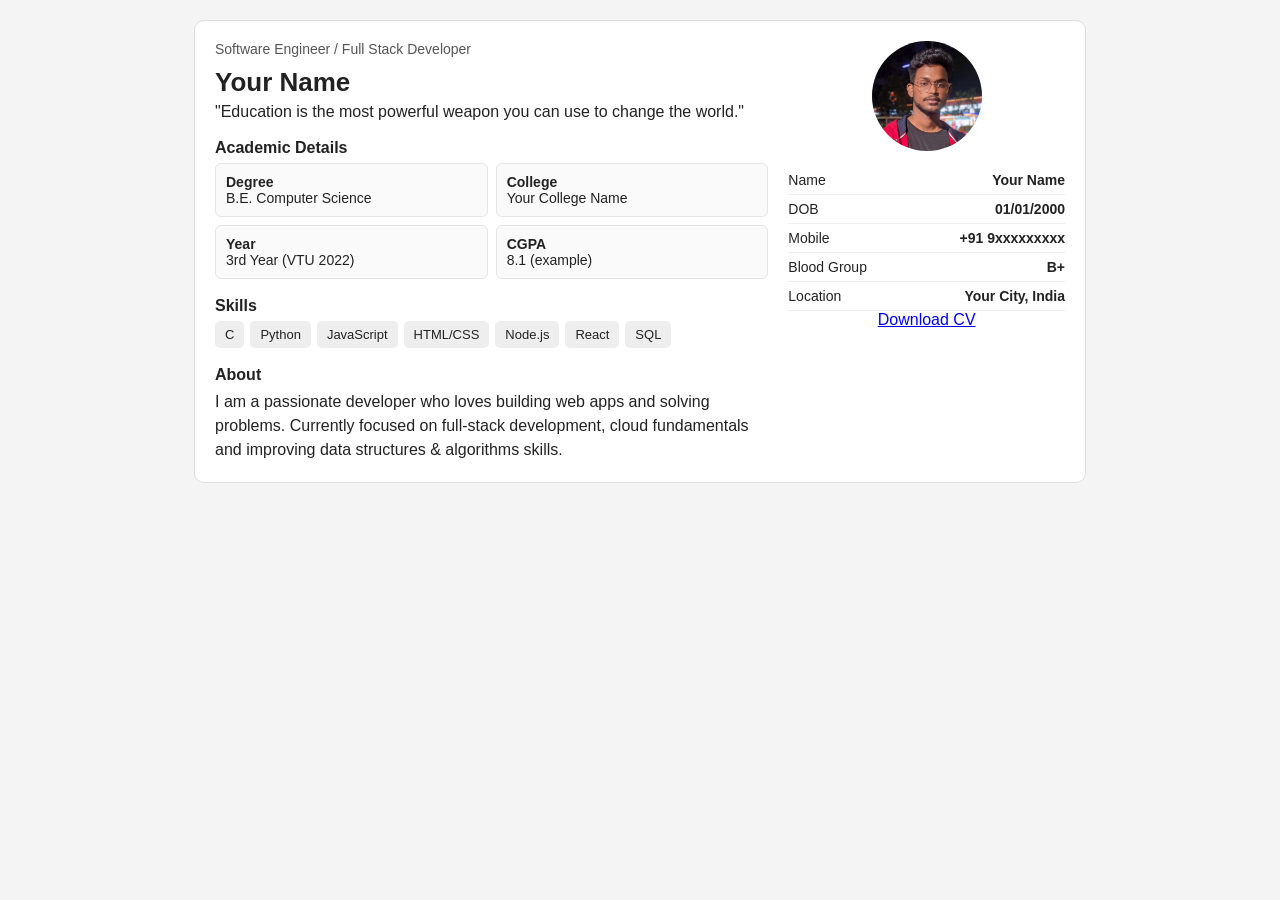
==== index.html @ 60961ec0 "Initial portfolio upload" ====
<!doctype html>
<html lang="en">
<head>
  <meta charset="utf-8" />
  <meta name="viewport" content="width=device-width,initial-scale=1" />
  <title>Portfolio — Your Name</title>
  <link href="https://fonts.googleapis.com/css2?family=Inter:wght@300;400;600;700&display=swap" rel="stylesheet">
  <style>
    body{margin:0;font-family:Arial, Helvetica, sans-serif;background:#f4f4f4;color:#222;}
    .wrap{padding:20px;display:flex;justify-content:center;}
    .card{max-width:850px;width:100%;background:#fff;border-radius:10px;display:flex;gap:20px;padding:20px;border:1px solid #ddd;}

    .main{flex:2;}
    .name{font-size:26px;font-weight:bold;margin:5px 0;}
    .role{color:#555;font-size:14px;margin-bottom:10px;}

    .section{margin-top:18px;}
    .section h3{font-size:16px;margin-bottom:6px;}
    .info-grid{display:grid;grid-template-columns:repeat(2,1fr);gap:8px;}
    .info-card{background:#fafafa;border:1px solid #e5e5e5;padding:10px;border-radius:6px;font-size:14px;}

    .skills{display:flex;flex-wrap:wrap;gap:6px;}
    .skill{background:#eee;padding:6px 10px;border-radius:5px;font-size:13px;}

    .side{flex:1;text-align:center;}
    .avatar{width:110px;height:110px;border-radius:50%;background:#ddd;display:flex;align-items:center;justify-content:center;font-weight:bold;margin:auto;}

    .personal{margin-top:15px;font-size:14px;}
    .pd-row{display:flex;justify-content:space-between;border-bottom:1px solid #eee;padding:6px 0;}

    @media(max-width:700px){
      .card{flex-direction:column;}
      .pd-row{flex-direction:column;align-items:flex-start;}
    }
  </style>
</head>
<body>
  <div class="wrap">
    <article class="card" aria-label="Portfolio card">
      <section class="main">
        <div style="display:flex;align-items:center;justify-content:space-between;gap:16px;">
          <div>
            <div class="role">Software Engineer / Full Stack Developer</div>
            <div class="name">Your Name</div>
            <div class="quote">"Education is the most powerful weapon you can use to change the world."</div>
          </div>
          <div style="text-align:right;color:var(--muted);font-size:12px">
          </div>
        </div>

        <div class="section">
          <h3>Academic Details</h3>
          <div class="info-grid">
            <div class="info-card"><strong>Degree</strong><div>B.E. Computer Science</div></div>
            <div class="info-card"><strong>College</strong><div>Your College Name</div></div>
            <div class="info-card"><strong>Year</strong><div>3rd Year (VTU 2022)</div></div>
            <div class="info-card"><strong>CGPA</strong><div>8.1 (example)</div></div>
          </div>
        </div>

        <div class="section">
          <h3>Skills</h3>
          <div class="skills">
            <span class="skill">C</span>
            <span class="skill">Python</span>
            <span class="skill">JavaScript</span>
            <span class="skill">HTML/CSS</span>
            <span class="skill">Node.js</span>
            <span class="skill">React</span>
            <span class="skill">SQL</span>
          </div>
        </div>

        <div class="section">
          <h3>About</h3>
          <p style="color:var(--muted);line-height:1.5;margin:0">I am a passionate developer who loves building web apps and solving problems. Currently focused on full-stack development, cloud fundamentals and improving data structures & algorithms skills.</p>
        </div>
      </section>

      <aside class="side">
        <!-- Placeholder avatar - replace src with your image path -->
        <div class="avatar">
  <img src="./assets/me.jpg" alt="Profile Photo" style="width:100%; height:100%; border-radius:50%; object-fit:cover;">
</div>

        <div class="personal">
          <div class="pd-row"><span>Name</span><strong>Your Name</strong></div>
          <div class="pd-row"><span>DOB</span><strong>01/01/2000</strong></div>
          <div class="pd-row"><span>Mobile</span><strong>+91 9xxxxxxxxx</strong></div>
          <div class="pd-row"><span>Blood Group</span><strong>B+</strong></div>
          <div class="pd-row"><span>Location</span><strong>Your City, India</strong></div>
        </div>

        <div class="download">
          <a class="btn" href="#">Download CV</a>
        </div>
      </aside>
    </article>
  </div>
</body>
</html>
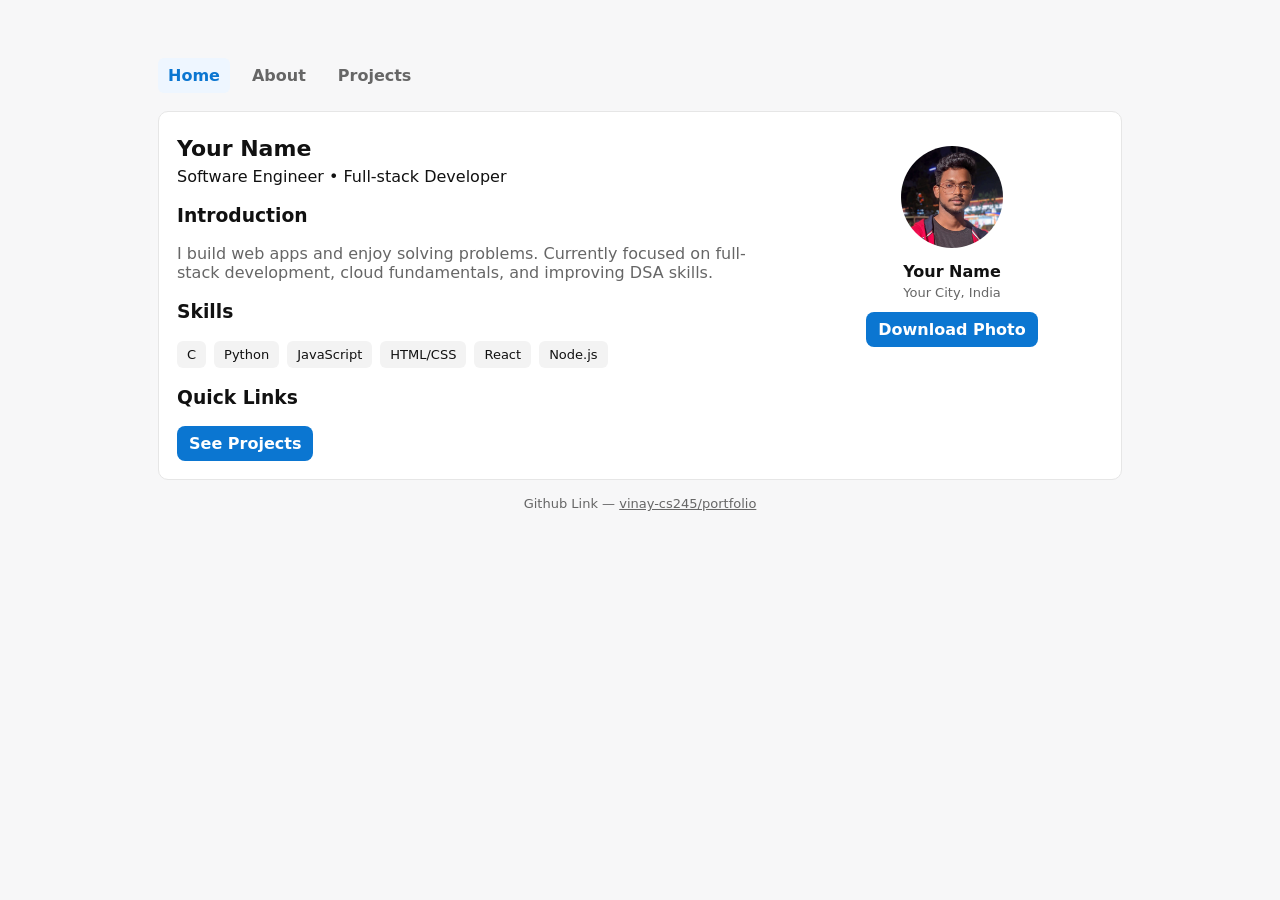
==== commit 04303921: "Update multipage website and projects page with Library Management & Fallback Analyser" ====
--- a/index.html
+++ b/index.html
@@ -3,59 +3,25 @@
 <head>
   <meta charset="utf-8" />
   <meta name="viewport" content="width=device-width,initial-scale=1" />
-  <title>Portfolio — Your Name</title>
-  <link href="https://fonts.googleapis.com/css2?family=Inter:wght@300;400;600;700&display=swap" rel="stylesheet">
-  <style>
-    body{margin:0;font-family:Arial, Helvetica, sans-serif;background:#f4f4f4;color:#222;}
-    .wrap{padding:20px;display:flex;justify-content:center;}
-    .card{max-width:850px;width:100%;background:#fff;border-radius:10px;display:flex;gap:20px;padding:20px;border:1px solid #ddd;}
-
-    .main{flex:2;}
-    .name{font-size:26px;font-weight:bold;margin:5px 0;}
-    .role{color:#555;font-size:14px;margin-bottom:10px;}
-
-    .section{margin-top:18px;}
-    .section h3{font-size:16px;margin-bottom:6px;}
-    .info-grid{display:grid;grid-template-columns:repeat(2,1fr);gap:8px;}
-    .info-card{background:#fafafa;border:1px solid #e5e5e5;padding:10px;border-radius:6px;font-size:14px;}
-
-    .skills{display:flex;flex-wrap:wrap;gap:6px;}
-    .skill{background:#eee;padding:6px 10px;border-radius:5px;font-size:13px;}
-
-    .side{flex:1;text-align:center;}
-    .avatar{width:110px;height:110px;border-radius:50%;background:#ddd;display:flex;align-items:center;justify-content:center;font-weight:bold;margin:auto;}
-
-    .personal{margin-top:15px;font-size:14px;}
-    .pd-row{display:flex;justify-content:space-between;border-bottom:1px solid #eee;padding:6px 0;}
-
-    @media(max-width:700px){
-      .card{flex-direction:column;}
-      .pd-row{flex-direction:column;align-items:flex-start;}
-    }
-  </style>
+  <title>Home — Your Name</title>
+  <link rel="stylesheet" href="styles.css">
 </head>
 <body>
-  <div class="wrap">
-    <article class="card" aria-label="Portfolio card">
+  <div class="container">
+    <nav class="nav">
+      <a href="index.html" class="active">Home</a>
+      <a href="about.html">About</a>
+      <a href="projects.html">Projects</a>
+    </nav>
+
+    <article class="card">
       <section class="main">
-        <div style="display:flex;align-items:center;justify-content:space-between;gap:16px;">
-          <div>
-            <div class="role">Software Engineer / Full Stack Developer</div>
-            <div class="name">Your Name</div>
-            <div class="quote">"Education is the most powerful weapon you can use to change the world."</div>
-          </div>
-          <div style="text-align:right;color:var(--muted);font-size:12px">
-          </div>
-        </div>
+        <h1>Your Name</h1>
+        <div class="lead">Software Engineer • Full-stack Developer</div>
 
         <div class="section">
-          <h3>Academic Details</h3>
-          <div class="info-grid">
-            <div class="info-card"><strong>Degree</strong><div>B.E. Computer Science</div></div>
-            <div class="info-card"><strong>College</strong><div>Your College Name</div></div>
-            <div class="info-card"><strong>Year</strong><div>3rd Year (VTU 2022)</div></div>
-            <div class="info-card"><strong>CGPA</strong><div>8.1 (example)</div></div>
-          </div>
+          <h3>Introduction</h3>
+          <p class="lead">I build web apps and enjoy solving problems. Currently focused on full-stack development, cloud fundamentals, and improving DSA skills.</p>
         </div>
 
         <div class="section">
@@ -65,37 +31,34 @@
             <span class="skill">Python</span>
             <span class="skill">JavaScript</span>
             <span class="skill">HTML/CSS</span>
+            <span class="skill">React</span>
             <span class="skill">Node.js</span>
-            <span class="skill">React</span>
-            <span class="skill">SQL</span>
           </div>
         </div>
 
         <div class="section">
-          <h3>About</h3>
-          <p style="color:var(--muted);line-height:1.5;margin:0">I am a passionate developer who loves building web apps and solving problems. Currently focused on full-stack development, cloud fundamentals and improving data structures & algorithms skills.</p>
+          <h3>Quick Links</h3>
+          <a class="btn" href="projects.html">See Projects</a>
         </div>
       </section>
 
       <aside class="side">
-        <!-- Placeholder avatar - replace src with your image path -->
         <div class="avatar">
-  <img src="./assets/me.jpg" alt="Profile Photo" style="width:100%; height:100%; border-radius:50%; object-fit:cover;">
-</div>
-
-        <div class="personal">
-          <div class="pd-row"><span>Name</span><strong>Your Name</strong></div>
-          <div class="pd-row"><span>DOB</span><strong>01/01/2000</strong></div>
-          <div class="pd-row"><span>Mobile</span><strong>+91 9xxxxxxxxx</strong></div>
-          <div class="pd-row"><span>Blood Group</span><strong>B+</strong></div>
-          <div class="pd-row"><span>Location</span><strong>Your City, India</strong></div>
+          <img src="./assets/me.jpg" alt="Profile Photo">
         </div>
 
-        <div class="download">
-          <a class="btn" href="#">Download CV</a>
+        <div style="margin-top:10px;font-weight:700">Your Name</div>
+        <div style="color:var(--muted);font-size:13px;margin-top:4px">Your City, India</div>
+
+        <div style="margin-top:12px">
+          <a class="btn" href="assets/me.jpg" target="_blank" rel="noopener">Download Photo</a>
         </div>
       </aside>
     </article>
+
+    <footer>
+      Github Link — <a href="https://github.com/vinay-cs245/portfolio" target="_blank" style="color:inherit">vinay-cs245/portfolio</a>
+    </footer>
   </div>
 </body>
 </html>
--- a/styles.css
+++ b/styles.css
@@ -0,0 +1,57 @@
+/* styles.css — shared simple styling */
+:root{
+  --bg:#f7f7f8;
+  --card:#ffffff;
+  --muted:#666;
+  --accent:#0b76d1;
+  --border:#e6e6e6;
+}
+*{box-sizing:border-box}
+body{
+  margin:0;
+  font-family:Inter, system-ui, Arial, sans-serif;
+  background:var(--bg);
+  color:#111;
+  -webkit-font-smoothing:antialiased;
+}
+.container{
+  max-width:1000px;
+  margin:28px auto;
+  padding:18px;
+}
+.card{
+  background:var(--card);
+  border-radius:10px;
+  display:flex;
+  gap:20px;
+  padding:18px;
+  border:1px solid var(--border);
+  align-items:flex-start;
+}
+.main{flex:2}
+.side{flex:1;text-align:center;padding-top:6px}
+.avatar{
+  width:110px;height:110px;border-radius:50%;overflow:hidden;margin:6px auto;background:#ddd;border:4px solid #fff;
+}
+.avatar img{width:100%;height:100%;object-fit:cover;display:block}
+.nav{
+  display:flex;gap:12px;padding:12px 0 18px 0;align-items:center;
+}
+.nav a{color:var(--muted);text-decoration:none;font-weight:600;padding:8px 10px;border-radius:6px}
+.nav a.active, .nav a:hover{background:#eef6ff;color:var(--accent)}
+h1{margin:6px 0;font-size:22px}
+p.lead{color:var(--muted);margin:8px 0 0 0}
+.section{margin-top:16px}
+.info-grid{display:grid;grid-template-columns:repeat(2,1fr);gap:10px}
+.info-card{background:#fafafa;padding:10px;border-radius:6px;border:1px solid #f1f1f1;font-size:14px}
+.skills{display:flex;flex-wrap:wrap;gap:8px;margin-top:6px}
+.skill{background:#f3f3f3;padding:6px 10px;border-radius:6px;font-size:13px}
+.btn{display:inline-block;padding:8px 12px;border-radius:8px;background:var(--accent);color:#fff;text-decoration:none;font-weight:700}
+.meta-row{display:flex;justify-content:space-between;padding:6px 0;border-bottom:1px solid #f3f3f3;color:var(--muted)}
+footer{margin-top:16px;color:var(--muted);font-size:13px;text-align:center}
+
+/* responsive */
+@media(max-width:760px){
+  .card{flex-direction:column}
+  .info-grid{grid-template-columns:1fr}
+}
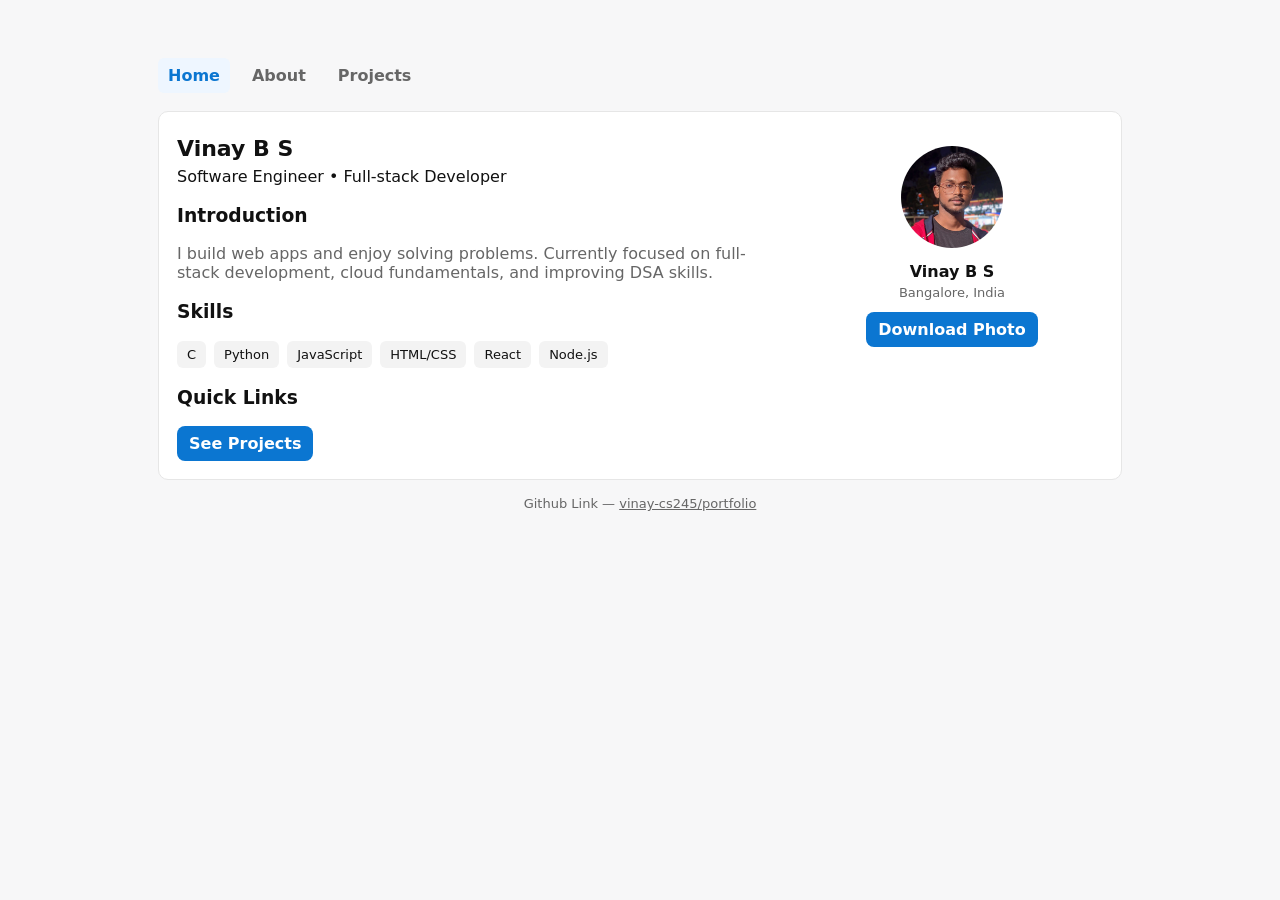
==== commit ae2c1a00: "updated portfolio" ====
--- a/index.html
+++ b/index.html
@@ -3,7 +3,7 @@
 <head>
   <meta charset="utf-8" />
   <meta name="viewport" content="width=device-width,initial-scale=1" />
-  <title>Home — Your Name</title>
+  <title>Home — Vinay B S</title>
   <link rel="stylesheet" href="styles.css">
 </head>
 <body>
@@ -16,7 +16,7 @@
 
     <article class="card">
       <section class="main">
-        <h1>Your Name</h1>
+        <h1>Vinay B S</h1>
         <div class="lead">Software Engineer • Full-stack Developer</div>
 
         <div class="section">
@@ -47,8 +47,8 @@
           <img src="./assets/me.jpg" alt="Profile Photo">
         </div>
 
-        <div style="margin-top:10px;font-weight:700">Your Name</div>
-        <div style="color:var(--muted);font-size:13px;margin-top:4px">Your City, India</div>
+        <div style="margin-top:10px;font-weight:700">Vinay B S</div>
+        <div style="color:var(--muted);font-size:13px;margin-top:4px">Bangalore, India</div>
 
         <div style="margin-top:12px">
           <a class="btn" href="assets/me.jpg" target="_blank" rel="noopener">Download Photo</a>
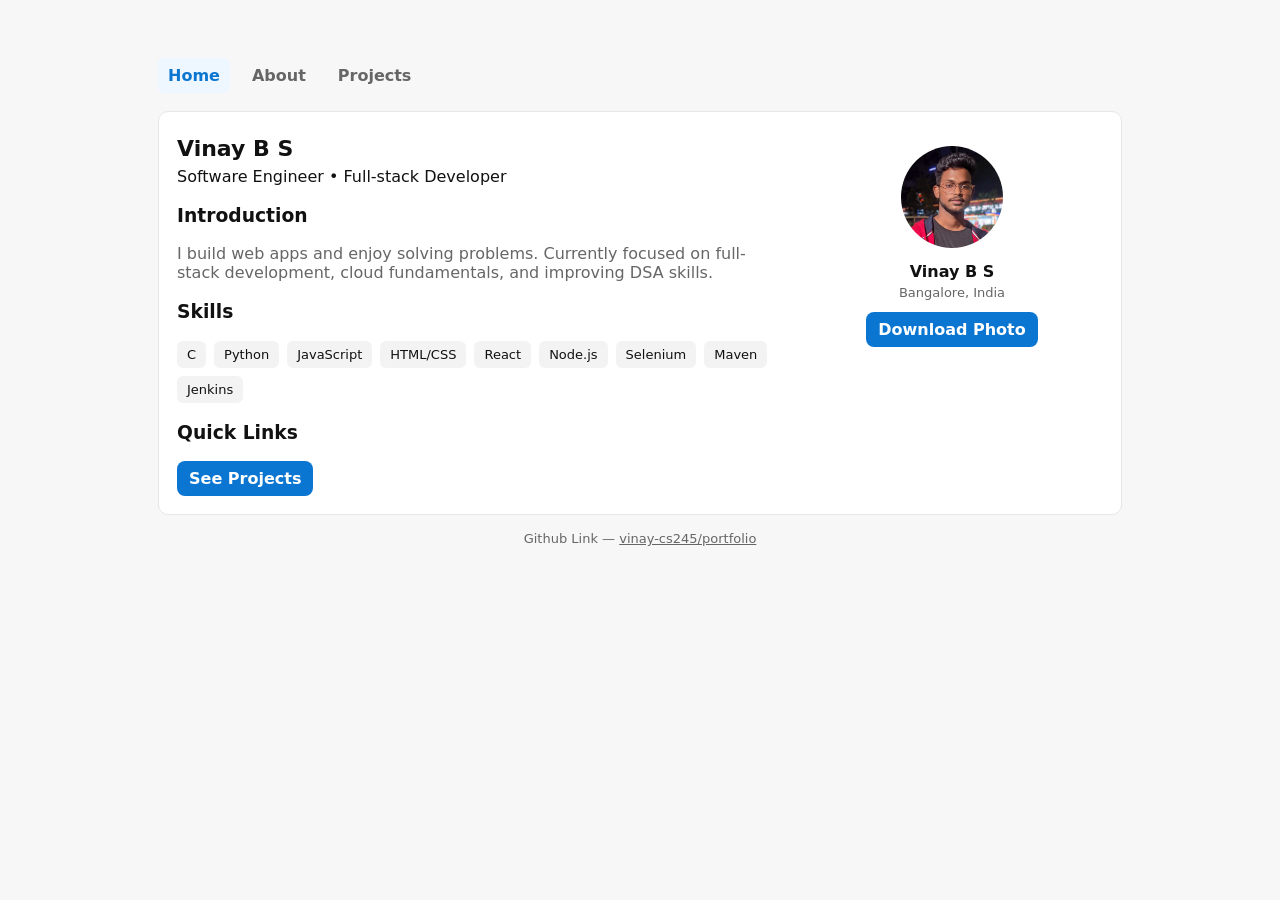
==== commit ab4093be: "Add Selenium, Maven, and Jenkins skills" ====
--- a/index.html
+++ b/index.html
@@ -33,6 +33,9 @@
             <span class="skill">HTML/CSS</span>
             <span class="skill">React</span>
             <span class="skill">Node.js</span>
+            <span class="skill">Selenium</span>
+            <span class="skill">Maven</span>
+            <span class="skill">Jenkins</span>
           </div>
         </div>
 
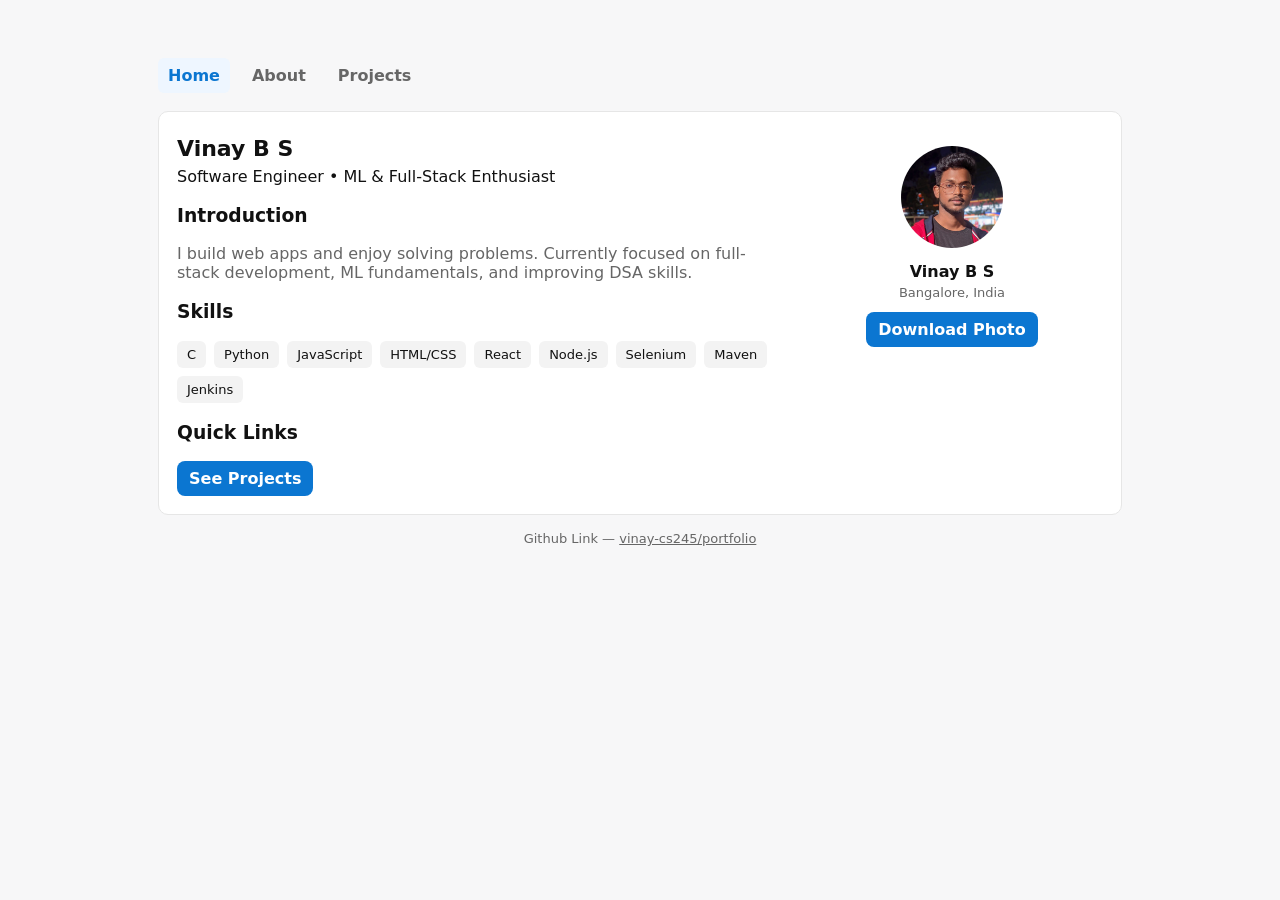
==== commit 4cac9bd9: "Revise lead and introduction for ML emphasis Updated the introduction and lead sections to reflect a" ====
--- a/index.html
+++ b/index.html
@@ -17,11 +17,11 @@
     <article class="card">
       <section class="main">
         <h1>Vinay B S</h1>
-        <div class="lead">Software Engineer • Full-stack Developer</div>
+        <div class="lead">Software Engineer • ML & Full-Stack Enthusiast</div>
 
         <div class="section">
           <h3>Introduction</h3>
-          <p class="lead">I build web apps and enjoy solving problems. Currently focused on full-stack development, cloud fundamentals, and improving DSA skills.</p>
+          <p class="lead">I build web apps and enjoy solving problems. Currently focused on full-stack development, ML fundamentals, and improving DSA skills.</p>
         </div>
 
         <div class="section">
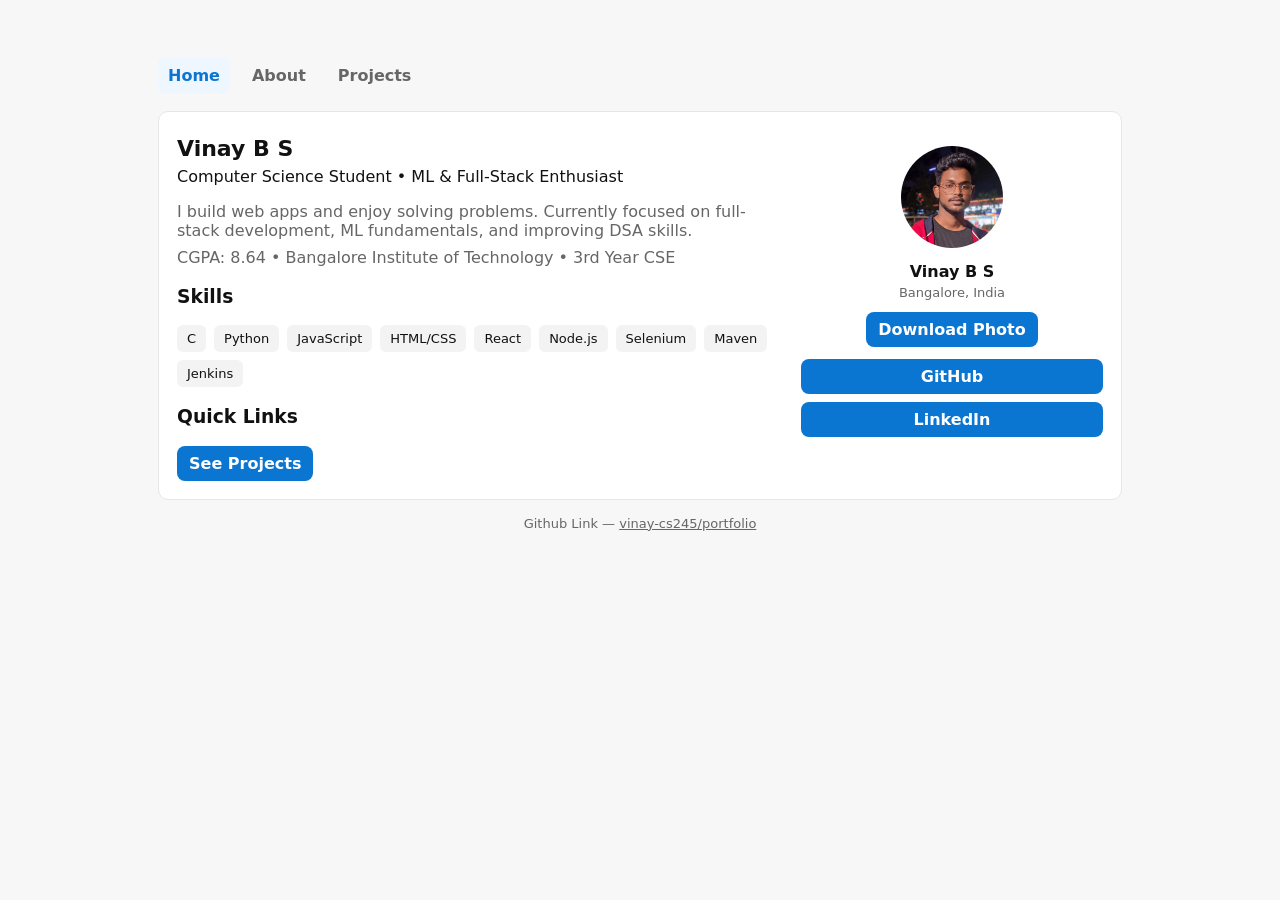
==== commit 484dc1a3: "Update index.html" ====
--- a/index.html
+++ b/index.html
@@ -17,11 +17,11 @@
     <article class="card">
       <section class="main">
         <h1>Vinay B S</h1>
-        <div class="lead">Software Engineer • ML & Full-Stack Enthusiast</div>
+        <div class="lead">Computer Science Student • ML & Full-Stack Enthusiast</div>
 
-        <div class="section">
-          <h3>Introduction</h3>
+        <div class="section">    
           <p class="lead">I build web apps and enjoy solving problems. Currently focused on full-stack development, ML fundamentals, and improving DSA skills.</p>
+          <p style="margin-top:8px;color:var(--muted);"> CGPA: 8.64 • Bangalore Institute of Technology • 3rd Year CSE</p>
         </div>
 
         <div class="section">
@@ -56,6 +56,12 @@
         <div style="margin-top:12px">
           <a class="btn" href="assets/me.jpg" target="_blank" rel="noopener">Download Photo</a>
         </div>
+        
+        <div style="margin-top:12px;display:flex;flex-direction:column;gap:8px;">
+          <a class="btn" href="https://github.com/vinay-cs245" target="_blank">GitHub</a>
+          <a class="btn" href="linkedin.com/in/vinay-b-s-bb8050293" target="_blank">LinkedIn</a>
+        </div>
+        
       </aside>
     </article>
 
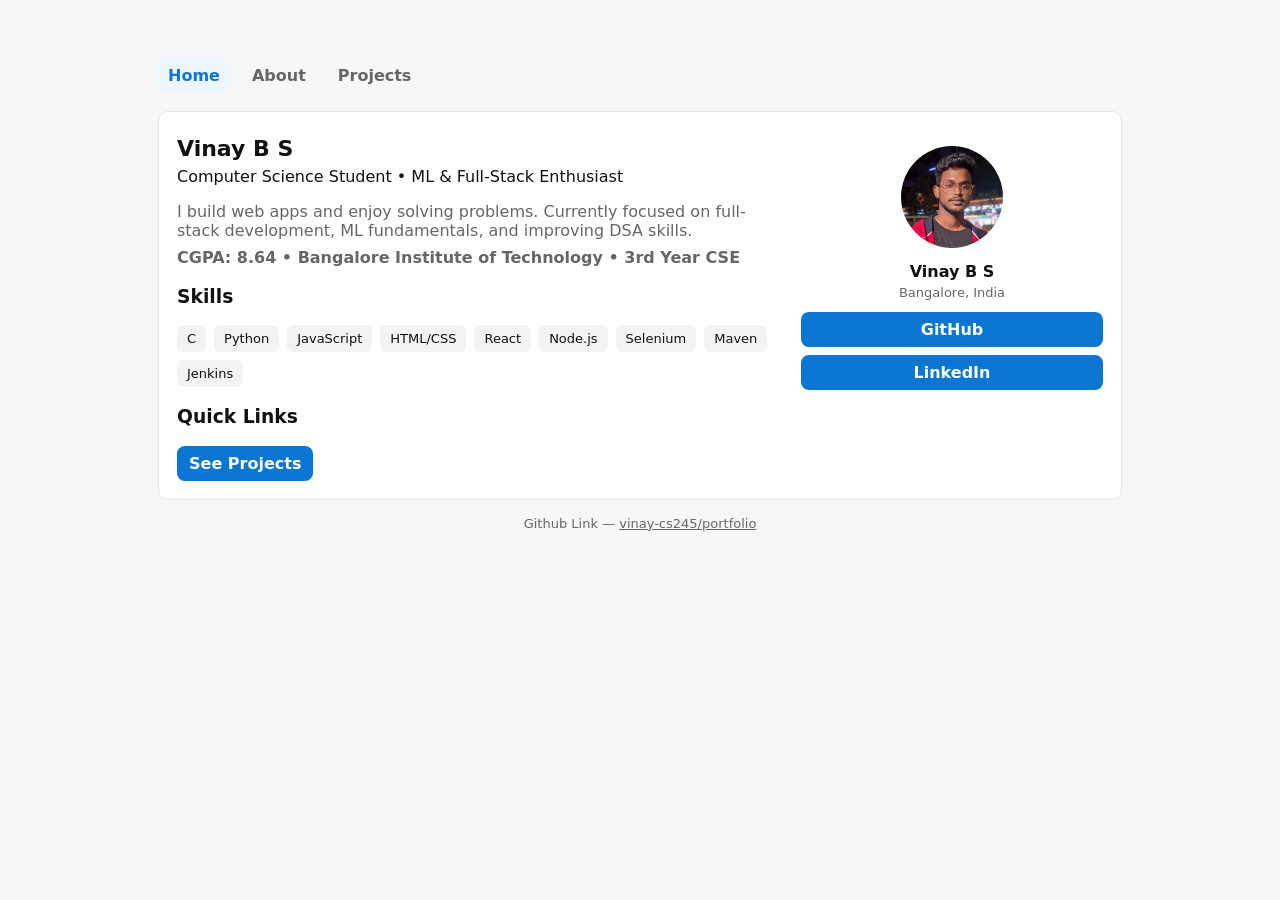
==== commit 8b146493: "Update index.html" ====
--- a/index.html
+++ b/index.html
@@ -21,7 +21,7 @@
 
         <div class="section">    
           <p class="lead">I build web apps and enjoy solving problems. Currently focused on full-stack development, ML fundamentals, and improving DSA skills.</p>
-          <p style="margin-top:8px;color:var(--muted);"> CGPA: 8.64 • Bangalore Institute of Technology • 3rd Year CSE</p>
+          <p style="margin-top:8px;color:var(--muted);font-weight:bold;"> CGPA: 8.64 • Bangalore Institute of Technology • 3rd Year CSE</p>
         </div>
 
         <div class="section">
@@ -52,11 +52,7 @@
 
         <div style="margin-top:10px;font-weight:700">Vinay B S</div>
         <div style="color:var(--muted);font-size:13px;margin-top:4px">Bangalore, India</div>
-
-        <div style="margin-top:12px">
-          <a class="btn" href="assets/me.jpg" target="_blank" rel="noopener">Download Photo</a>
-        </div>
-        
+            
         <div style="margin-top:12px;display:flex;flex-direction:column;gap:8px;">
           <a class="btn" href="https://github.com/vinay-cs245" target="_blank">GitHub</a>
           <a class="btn" href="linkedin.com/in/vinay-b-s-bb8050293" target="_blank">LinkedIn</a>
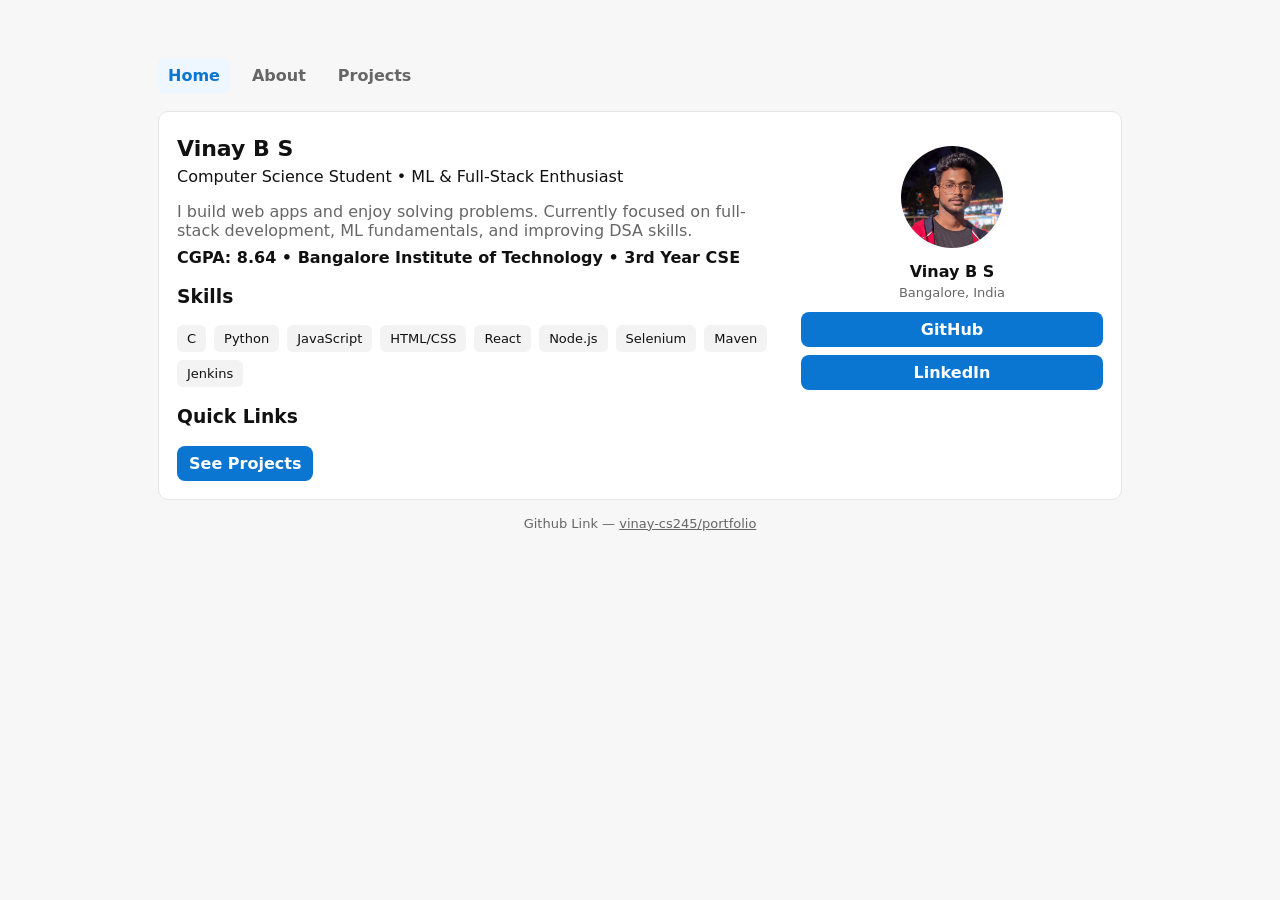
==== commit 14606bf3: "Update index.html" ====
--- a/index.html
+++ b/index.html
@@ -21,7 +21,7 @@
 
         <div class="section">    
           <p class="lead">I build web apps and enjoy solving problems. Currently focused on full-stack development, ML fundamentals, and improving DSA skills.</p>
-          <p style="margin-top:8px;color:var(--muted);font-weight:bold;"> CGPA: 8.64 • Bangalore Institute of Technology • 3rd Year CSE</p>
+          <p style="margin-top:8px;font-weight:bold;"> CGPA: 8.64 • Bangalore Institute of Technology • 3rd Year CSE</p>
         </div>
 
         <div class="section">
